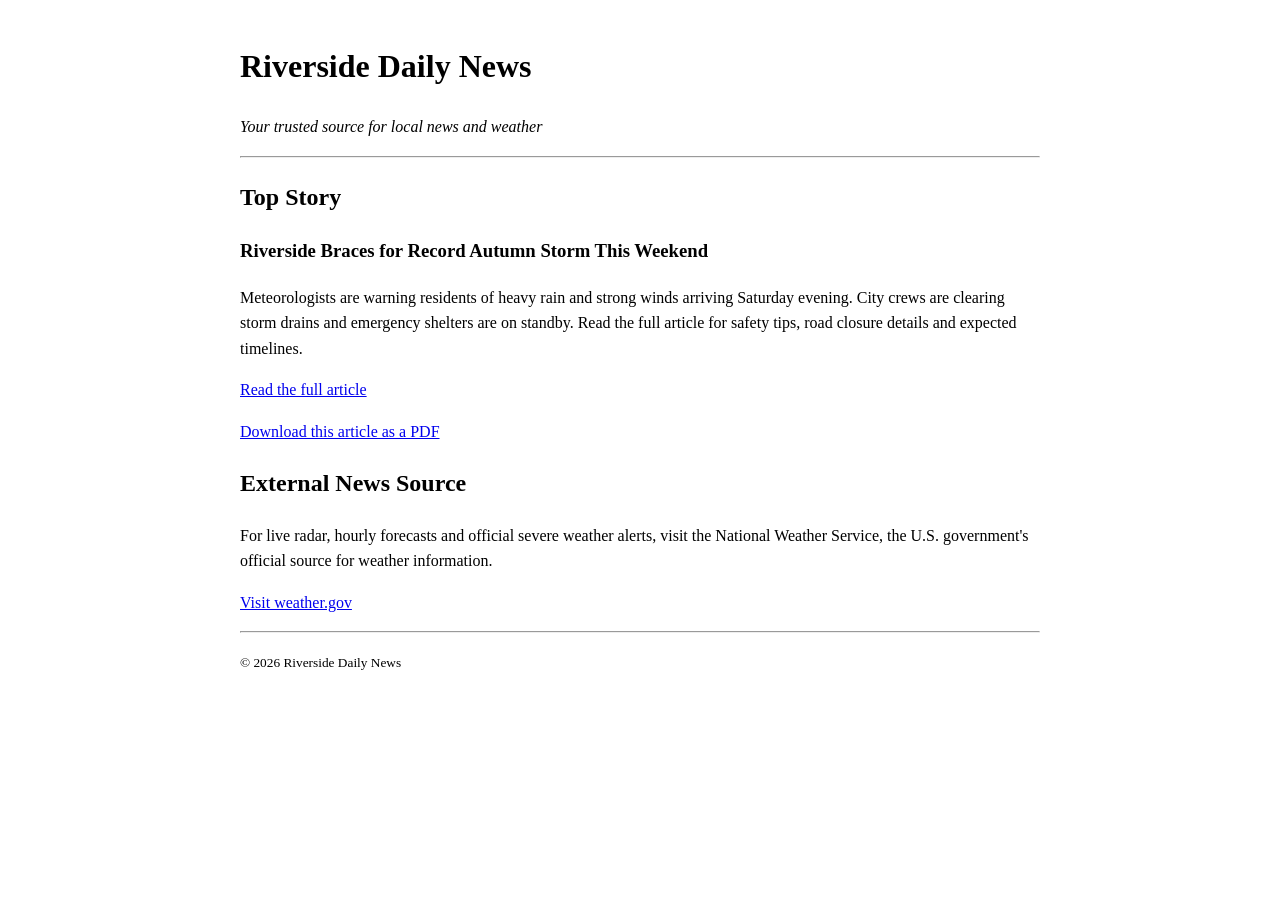
==== index.html @ f08b2d9e "Add news hub, article page and documents folder Co-Authored-By: Claude Sonnet 5.5 <noreply@anthropic" ====
<!DOCTYPE html>
<html lang="en">
<head>
  <meta charset="UTF-8">
  <meta name="viewport" content="width=device-width, initial-scale=1.0">
  <title>Riverside Daily News – News Hub</title>
</head>
<body style="font-family: Georgia, serif; max-width: 800px; margin: 0 auto; padding: 20px; line-height: 1.6;">

  <header>
    <h1>Riverside Daily News</h1>
    <p><em>Your trusted source for local news and weather</em></p>
    <hr>
  </header>

  <main>
    <section>
      <h2>Top Story</h2>
      <article>
        <h3>Riverside Braces for Record Autumn Storm This Weekend</h3>
        <p>
          Meteorologists are warning residents of heavy rain and strong winds
          arriving Saturday evening. City crews are clearing storm drains and
          emergency shelters are on standby. Read the full article for safety
          tips, road closure details and expected timelines.
        </p>
        <p>
          <a href="article.html">Read the full article</a>
        </p>
        <p>
          <a href="documents/article.pdf" target="_blank">Download this article as a PDF</a>
        </p>
      </article>
    </section>

    <section>
      <h2>External News Source</h2>
      <p>
        For live radar, hourly forecasts and official severe weather alerts,
        visit the National Weather Service, the U.S. government's official
        source for weather information.
      </p>
      <p>
        <a href="https://www.weather.gov" target="_blank" rel="noopener noreferrer">Visit weather.gov</a>
      </p>
    </section>
  </main>

  <footer>
    <hr>
    <p><small>&copy; 2026 Riverside Daily News</small></p>
  </footer>

</body>
</html>
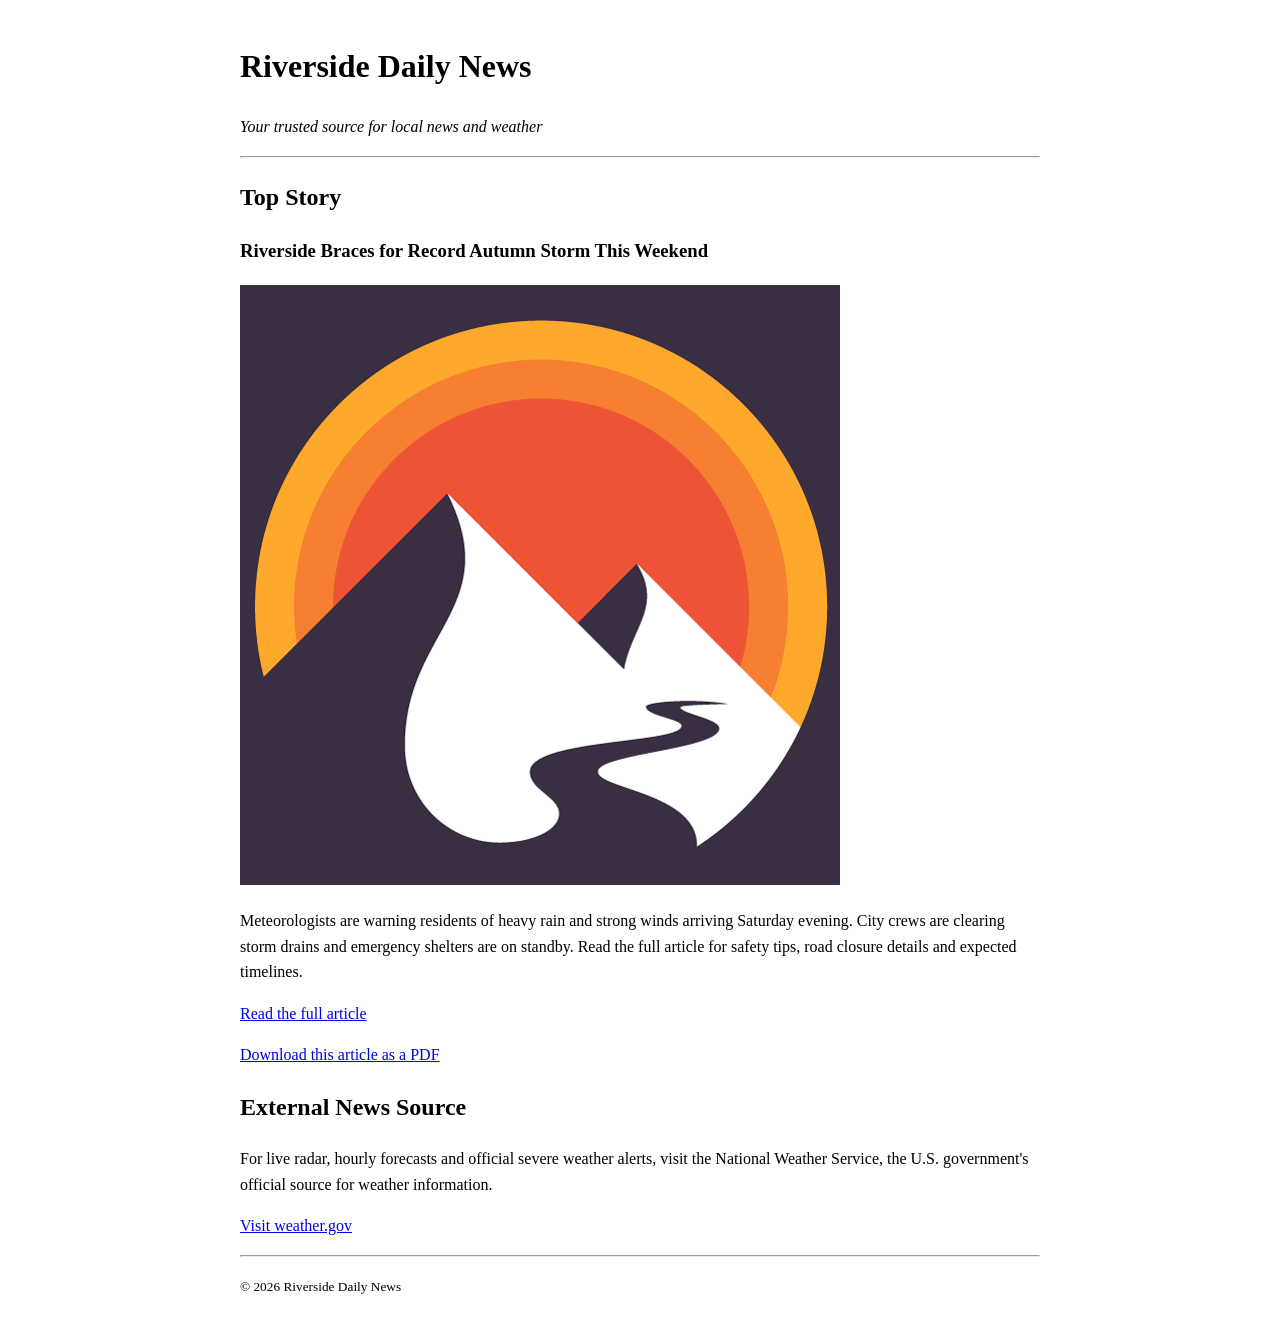
==== commit 38518bd4: "Add Large Cats image gallery Co-Authored-By: Claude Sonnet 5.5 <noreply@anthropic.com>" ====
--- a/index.html
+++ b/index.html
@@ -18,6 +18,7 @@
       <h2>Top Story</h2>
       <article>
         <h3>Riverside Braces for Record Autumn Storm This Weekend</h3>
+        <img src="pic/image1.png" alt="Riverside Daily News top story" style="max-width: 100%; height: auto;">
         <p>
           Meteorologists are warning residents of heavy rain and strong winds
           arriving Saturday evening. City crews are clearing storm drains and
